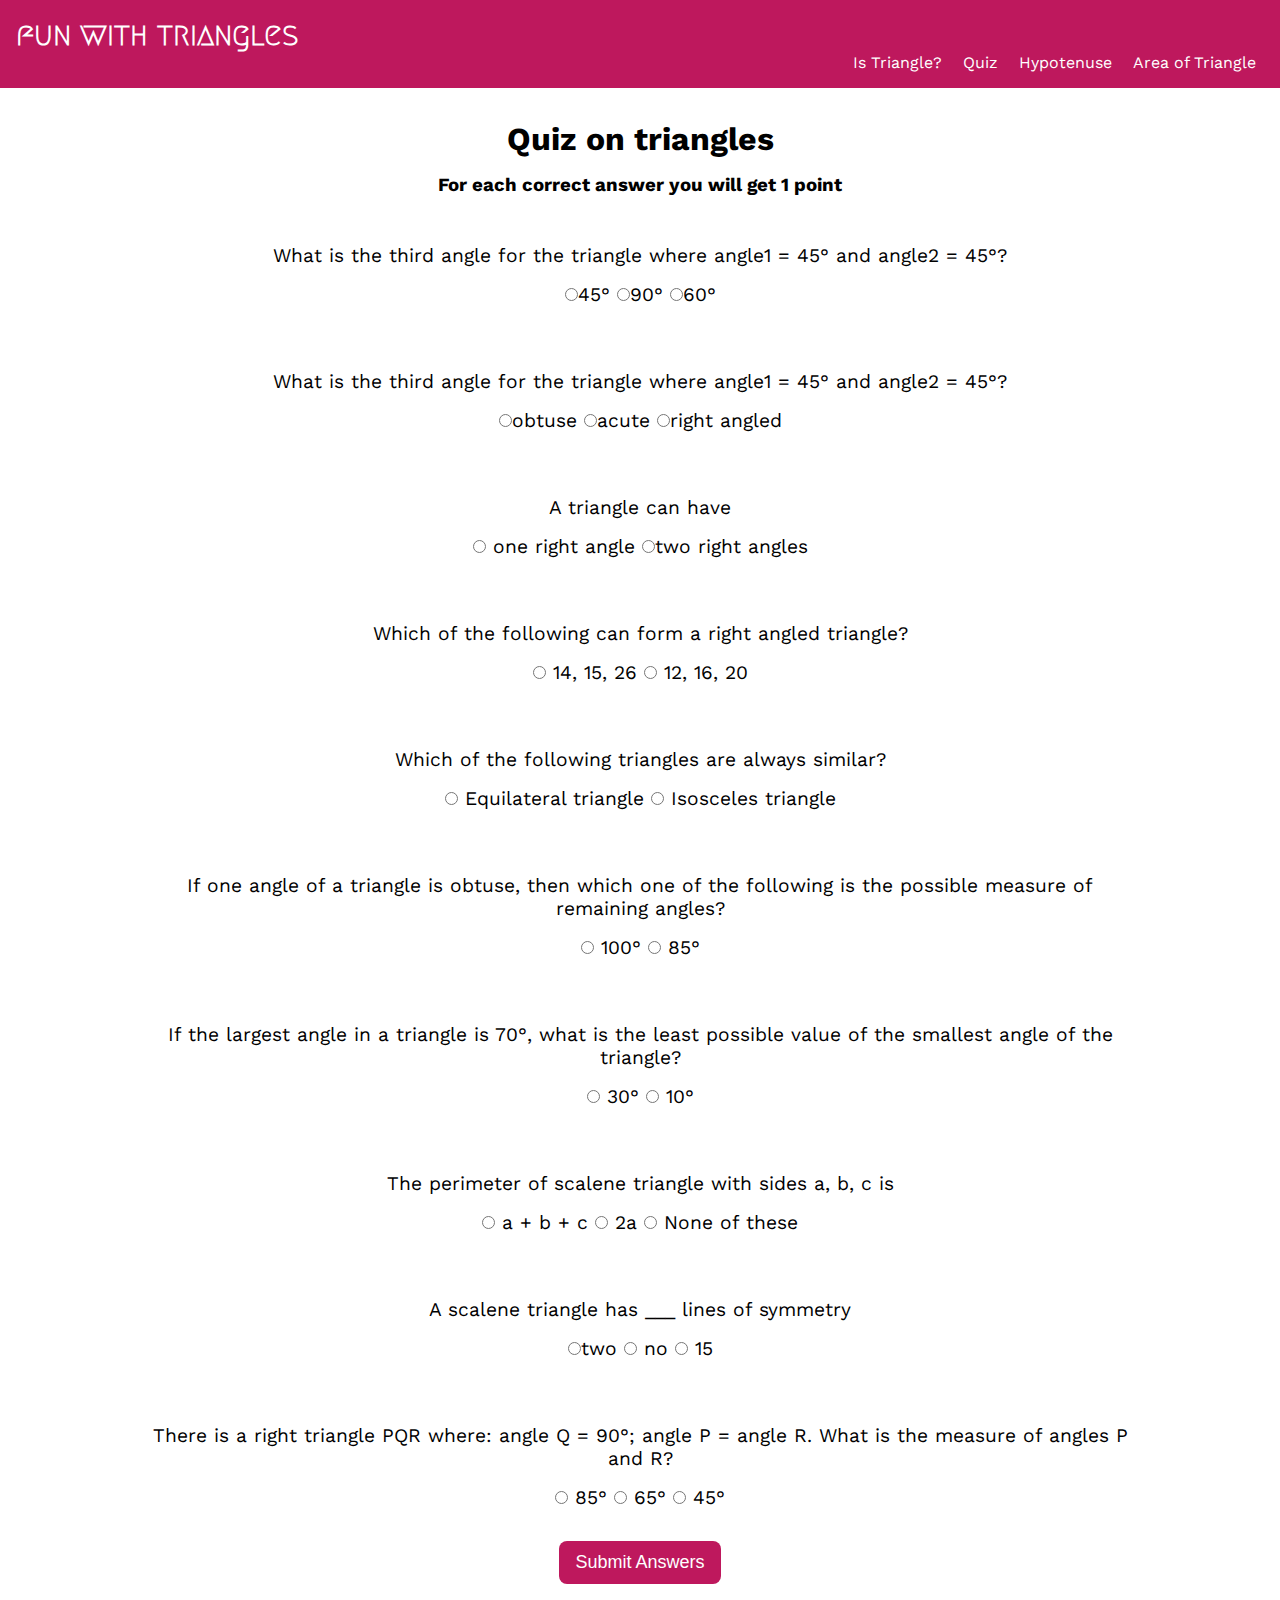
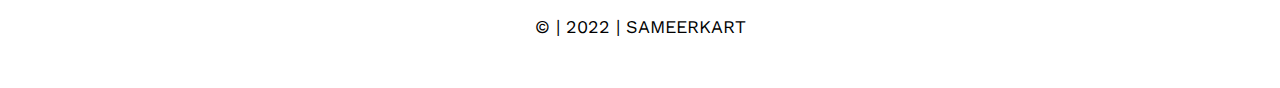
==== index.html @ a7137d58 "all d" ====
<!DOCTYPE html>
<html lang="en">
  <head>
    <meta charset="UTF-8" />
    <meta http-equiv="X-UA-Compatible" content="IE=edge" />
    <meta name="viewport" content="width=device-width, initial-scale=1.0" />
    <title>Quiz on Triangles</title>
    <link
      rel="shortcut icon"
      type="image/x-icon"
      href="https://www.google.com/s2/u/0/favicons?domain=neog.camp"
    />
    <link rel="stylesheet" href="./style.css" />
    <link rel="stylesheet" href="./styles/quiz.css" />
  </head>
  <body>
    <header>
      <h1>fun with triangles</h1>
      <nav>
        <a href="./pages/angles-triangles.html">Is Triangle?</a>
        <a href="/">Quiz</a>
        <a href="./pages/calculate-hypo.html">Hypotenuse</a>
        <a href="./pages/calculate-area.html">Area of Triangle</a>
      </nav>
    </header>
    <main class="quiz-main">
      <h1>Quiz on triangles</h1>
      <h3>For each correct answer you will get 1 point</h3>
      <form class="quiz-form">
        <div class="question-container">
          <p>
            What is the third angle for the triangle where angle1 = 45° and
            angle2 = 45°?
          </p>
          <label><input type="radio" name="question1" value="45°" />45°</label>
          <label><input type="radio" name="question1" value="90°" />90°</label>
          <label><input type="radio" name="question1" value="60°" />60°</label>
        </div>
        <div class="question-container">
          <p>
            What is the third angle for the triangle where angle1 = 45° and
            angle2 = 45°?
          </p>
          <label>
            <input type="radio" name="question2" value="obtuse" />obtuse
          </label>
          <label
            ><input type="radio" name="question2" value="acute" />acute</label
          >
          <label
            ><input type="radio" name="question2" value="right angled" />right
            angled</label
          >
        </div>
        <div class="question-container">
          <p>A triangle can have</p>
          <label>
            <input type="radio" name="question3" value="one right angle" />
            one right angle
          </label>
          <label
            ><input type="radio" name="question3" value="two right angles" />two
            right angles</label
          >
        </div>
        <div class="question-container">
          <p>Which of the following can form a right angled triangle?</p>
          <label>
            <input type="radio" name="question4" value="14, 15, 26" />
            14, 15, 26
          </label>
          <label>
            <input type="radio" name="question4" value="12, 16, 20" />
            12, 16, 20</label
          >
        </div>
        <div class="question-container">
          <p>Which of the following triangles are always similar?</p>
          <label>
            <input type="radio" name="question5" value="Equilateral triangle" />
            Equilateral triangle
          </label>
          <label>
            <input type="radio" name="question5" value="Isosceles triangle" />
            Isosceles triangle</label
          >
        </div>
        <div class="question-container">
          <p>
            If one angle of a triangle is obtuse, then which one of the
            following is the possible measure of remaining angles?
          </p>
          <label>
            <input type="radio" name="question6" value="100°" />
            100°
          </label>
          <label>
            <input type="radio" name="question6" value="85°" />
            85°</label
          >
        </div>

        <div class="question-container">
          <p>
            If the largest angle in a triangle is 70°, what is the least
            possible value of the smallest angle of the triangle?
          </p>
          <label>
            <input type="radio" name="question7" value="30°" />
            30°
          </label>
          <label>
            <input type="radio" name="question7" value="10°" />
            10°
          </label>
        </div>

        <div class="question-container">
          <p>The perimeter of scalene triangle with sides a, b, c is</p>
          <label>
            <input type="radio" name="question8" value="a + b + c" />
            a + b + c
          </label>
          <label>
            <input type="radio" name="question8" value="2a" />
            2a
          </label>
          <label>
            <input type="radio" name="question8" value="None of these" />
            None of these
          </label>
        </div>

        <div class="question-container">
          <p>A scalene triangle has ___ lines of symmetry</p>
          <label>
            <input type="radio" name="question9" value="two" />two
          </label>
          <label>
            <input type="radio" name="question9" value="no" />
            no
          </label>
          <label>
            <input type="radio" name="question9" value="15" />
            15
          </label>
        </div>

        <div class="question-container">
          <p>
            There is a right triangle PQR where: angle Q = 90°; angle P = angle
            R. What is the measure of angles P and R?
          </p>
          <label>
            <input type="radio" name="question10" value="85°" />
            85°
          </label>
          <label>
            <input type="radio" name="question10" value="65°" />
            65°
          </label>
          <label>
            <input type="radio" name="question10" value="45°" />
            45°
          </label>
        </div>
      </form>
      <button class="btn-check" id="submit-answers-btn">Submit Answers</button>
      <h2 class="output"></h2>
    </main>
      <footer>
        <p>© | 2022 | SAMEERKART</p>
        <ul class="footer-list">
          <li>
            <a class="links" href="https://github.com/xxsameerx">Github </a>
             
           
          </li>
          <li>
            <a class="links" href="https://twitter.com/Xx_sameer_">Twitter</a>
             
            </a>
          </li>
  
        <li>
           <a
              class="links"
              href="https://www.linkedin.com/in/mohammad-sameer-abbas-763802243/">Linkedin</a>
              
      
             
            </a>
          </li>
        </ul>
      </footer>
    <script src="./scripts/quiz.js"></script>
  </body>
</html>
---- style.css ----
@import url("https://fonts.googleapis.com/css2?family=Megrim&display=swap");
@import url("https://fonts.googleapis.com/css2?family=Work+Sans:ital,wght@0,300;0,400;0,600;0,700;1,400&display=swap");

* {
  padding: 0;
  margin: 0;
  box-sizing: border-box;
}

:root {
  --primary-color: #be185d;
}

body {
  font-family: "Work Sans", sans-serif;
  text-align: center;
}

a {
  text-decoration: none;
}

li {
  list-style: none;
}

/* Header */

header {
  padding: 1rem;
  background-color: var(--primary-color);
  color: #fff;
}

header h1 {
  font-family: "Megrim", cursive;
  text-align: initial;
}

nav {
  text-align: right;
}

nav > a {
  padding: 0 0.5rem;
}

/* Main */

main {
  margin: 0 0 7rem;
}

main h1 {
  margin: 1rem;
}

/*  Input */

.input-label {
  font-size: larger;
  color: var(--primary-color);
  width: 256px;
}

.input-label p {
  font-size: larger;
  margin: 0.5rem;
}

.input-text {
  font-size: 14px;
  outline: #fff;
  padding: 0.6rem 1rem;
  margin: 1rem;
  border: 2px solid var(--primary-color);
  border-radius: 0.5rem;
  width: 100%;
  max-width: 258px;
}

.btn-check {
  background: var(--primary-color);
  border: none;
  color: #fff;
  padding: 0.7rem 1rem;
  border-radius: 0.5rem;
  font-size: large;
  cursor: pointer;
  outline: #fff;
  margin: 1rem auto;
  display: block;
}

.output {
  font-size: x-large;
  margin: 1rem;
}

/* Footer */

footer {
  text-align: center;
  /* position: absolute;
  bottom: 0;
  left: 0;
  right: 0; */
}

footer p {
  font-size: large;
  text-align: center;
}

.footer-list {
  margin: 1rem;
}

a,
img,
li {
  display: inline;
  color: #fff;
}

img {
  width: 40px;
  padding: 1rem 0.2rem;
}
---- styles/quiz.css ----
.quiz-main {
    margin: 2rem auto;
    width: 90%;
    text-align: center;
  }
  
  .question-container {
    width: 85%;
    margin: 1rem auto;
    font-size: larger;
    padding: 1rem 0;
  }
  
  .question-container p {
    margin: 1rem 0;
  }
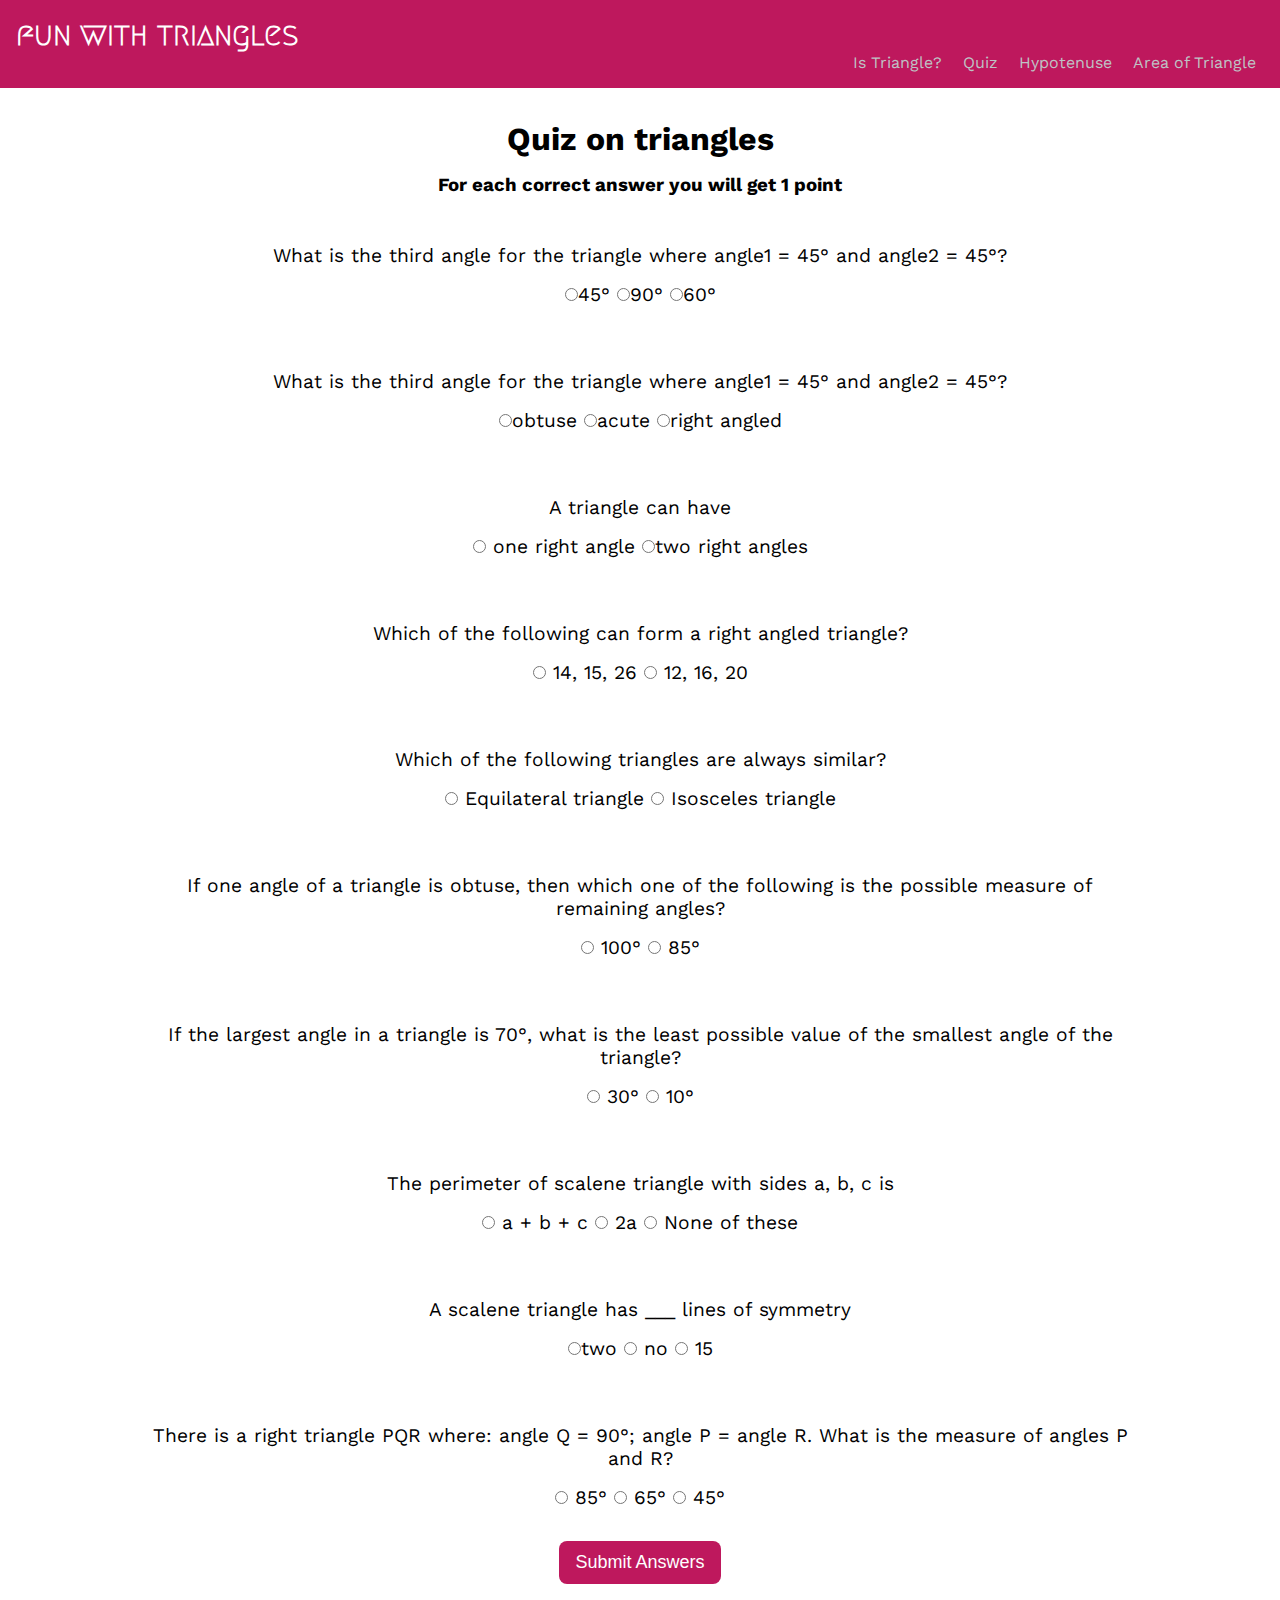
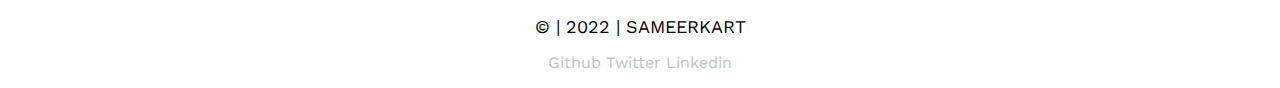
==== commit addbbcd8: "aaa" ====
--- a/index.html
+++ b/index.html
@@ -193,6 +193,6 @@
           </li>
         </ul>
       </footer>
-    <script src="./scripts/quiz.js"></script>
+    <script src="C:\Users\hp\Desktop\TRIANGLE\styles\scripts\quiz.js"></script>
   </body>
 </html>--- a/style.css
+++ b/style.css
@@ -120,7 +120,7 @@
 img,
 li {
   display: inline;
-  color: #fff;
+  color:  #bec3c5;
 }
 
 img {
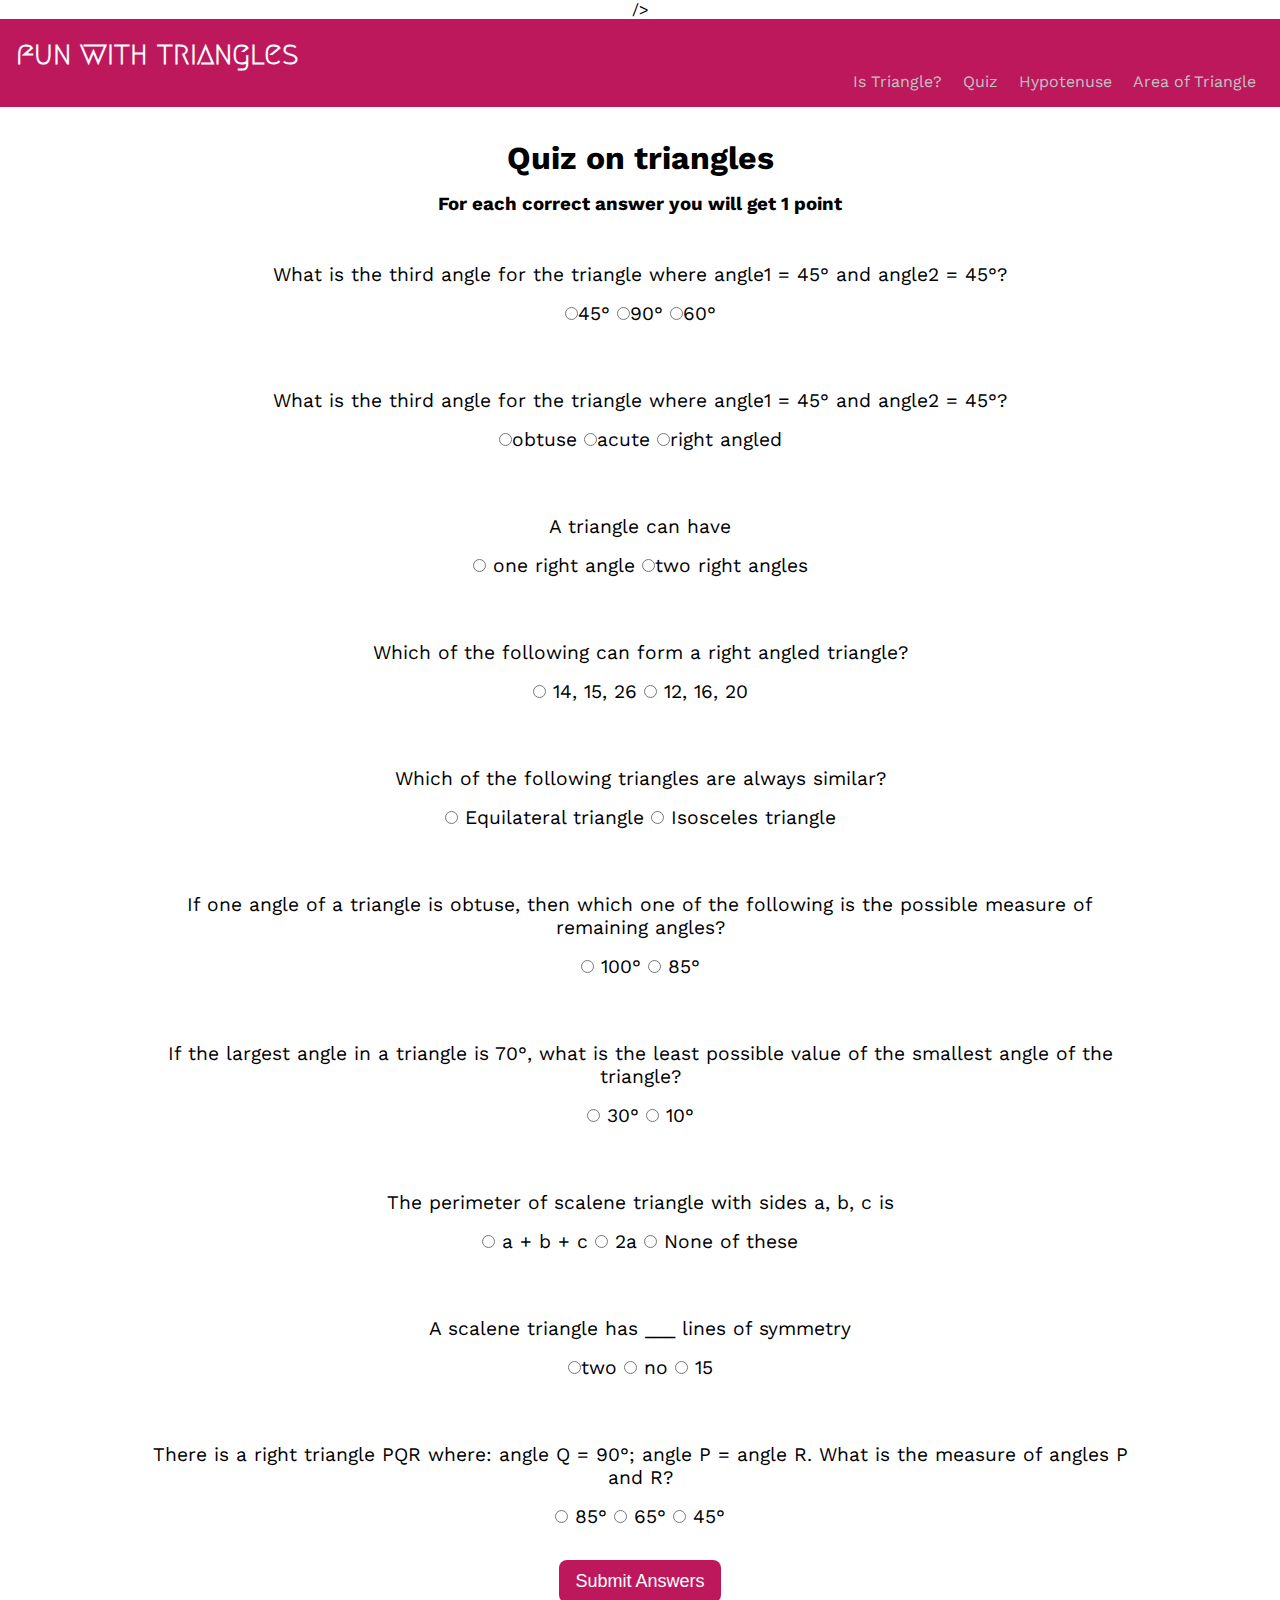
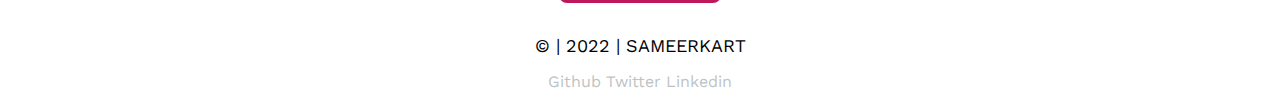
==== commit aef5bef6: "link up" ====
--- a/index.html
+++ b/index.html
@@ -5,10 +5,7 @@
     <meta http-equiv="X-UA-Compatible" content="IE=edge" />
     <meta name="viewport" content="width=device-width, initial-scale=1.0" />
     <title>Quiz on Triangles</title>
-    <link
-      rel="shortcut icon"
-      type="image/x-icon"
-      href="https://www.google.com/s2/u/0/favicons?domain=neog.camp"
+ 
     />
     <link rel="stylesheet" href="./style.css" />
     <link rel="stylesheet" href="./styles/quiz.css" />
@@ -193,6 +190,6 @@
           </li>
         </ul>
       </footer>
-    <script src="C:\Users\hp\Desktop\TRIANGLE\styles\scripts\quiz.js"></script>
+    <script src="styles\scripts\quiz.js"></script>
   </body>
 </html>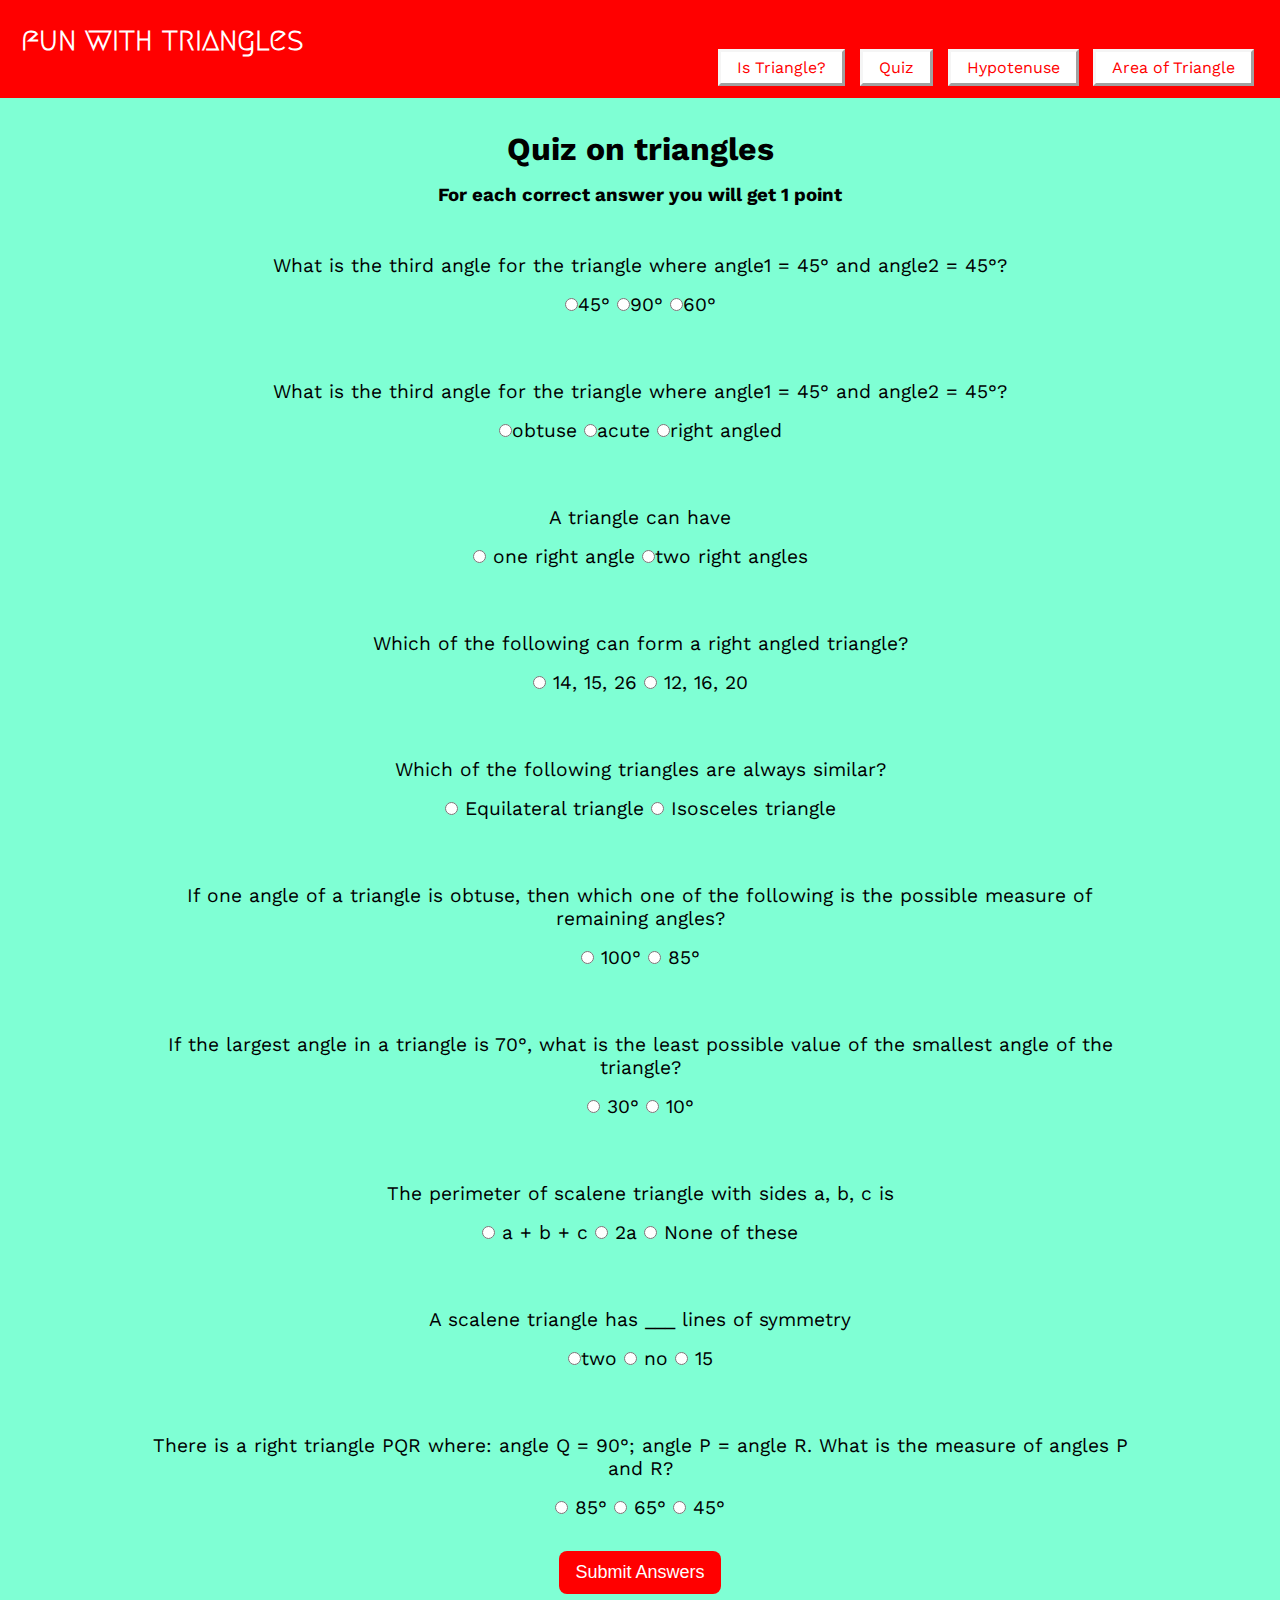
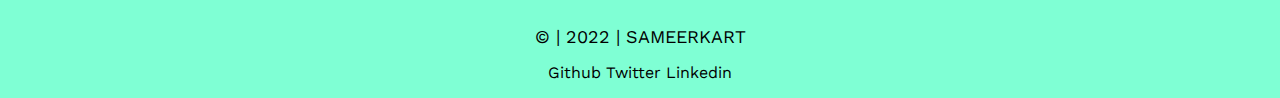
==== commit d711d902: "style update" ====
--- a/index.html
+++ b/index.html
@@ -5,19 +5,17 @@
     <meta http-equiv="X-UA-Compatible" content="IE=edge" />
     <meta name="viewport" content="width=device-width, initial-scale=1.0" />
     <title>Quiz on Triangles</title>
- 
-    />
     <link rel="stylesheet" href="./style.css" />
     <link rel="stylesheet" href="./styles/quiz.css" />
   </head>
   <body>
-    <header>
+    <header class="header">
       <h1>fun with triangles</h1>
-      <nav>
-        <a href="./pages/angles-triangles.html">Is Triangle?</a>
-        <a href="/">Quiz</a>
-        <a href="./pages/calculate-hypo.html">Hypotenuse</a>
-        <a href="./pages/calculate-area.html">Area of Triangle</a>
+      <nav class="navigation">
+        <a class="button" href="./pages/angles-triangles.html">Is Triangle?</a>
+        <a class="button" href="/">Quiz</a>
+        <a class="button" href="./pages/calculate-hypo.html">Hypotenuse</a>
+        <a class="button" href="./pages/calculate-area.html">Area of Triangle</a>
       </nav>
     </header>
     <main class="quiz-main">
@@ -162,30 +160,23 @@
           </label>
         </div>
       </form>
-      <button class="btn-check" id="submit-answers-btn">Submit Answers</button>
+      <button class="btn-check button" id="submit-answers-btn">Submit Answers</button>
       <h2 class="output"></h2>
     </main>
       <footer>
         <p>© | 2022 | SAMEERKART</p>
         <ul class="footer-list">
           <li>
-            <a class="links" href="https://github.com/xxsameerx">Github </a>
-             
-           
+            <a class="links" href="https://github.com/xxsameerx">Github </a>             
           </li>
           <li>
-            <a class="links" href="https://twitter.com/Xx_sameer_">Twitter</a>
-             
+            <a class="links" href="https://twitter.com/Xx_sameer_">Twitter</a>             
             </a>
-          </li>
-  
+          </li> 
         <li>
            <a
               class="links"
-              href="https://www.linkedin.com/in/mohammad-sameer-abbas-763802243/">Linkedin</a>
-              
-      
-             
+              href="https://www.linkedin.com/in/mohammad-sameer-abbas-763802243/">Linkedin</a>                               
             </a>
           </li>
         </ul>
--- a/style.css
+++ b/style.css
@@ -8,12 +8,14 @@
 }
 
 :root {
-  --primary-color: #be185d;
+  --primary-color: red
+  ;
 }
 
 body {
   font-family: "Work Sans", sans-serif;
   text-align: center;
+  background-color: aquamarine;
 }
 
 a {
@@ -59,7 +61,7 @@
 
 .input-label {
   font-size: larger;
-  color: var(--primary-color);
+  color: red;
   width: 256px;
 }
 
@@ -73,14 +75,28 @@
   outline: #fff;
   padding: 0.6rem 1rem;
   margin: 1rem;
-  border: 2px solid var(--primary-color);
+  border: 2px solid red;
   border-radius: 0.5rem;
   width: 100%;
   max-width: 258px;
 }
-
+/* button */
+.button{
+border: 3.5px outset whitesmoke;
+background-color: #fff;
+transition: 0.3s;
+cursor: pointer;
+padding: 0.4rem 1rem;
+margin:0rem 0.3rem;
+color: red;
+}
+.button:hover{
+  background-color: aquamarine;
+  color: #fff;
+  border: 1.7px solid green;
+}
 .btn-check {
-  background: var(--primary-color);
+  background: red;
   border: none;
   color: #fff;
   padding: 0.7rem 1rem;
@@ -101,10 +117,6 @@
 
 footer {
   text-align: center;
-  /* position: absolute;
-  bottom: 0;
-  left: 0;
-  right: 0; */
 }
 
 footer p {
@@ -120,10 +132,14 @@
 img,
 li {
   display: inline;
-  color:  #bec3c5;
+  color:  black;
 }
 
 img {
   width: 40px;
   padding: 1rem 0.2rem;
+}
+
+.header{
+  border: 5px solid red;
 }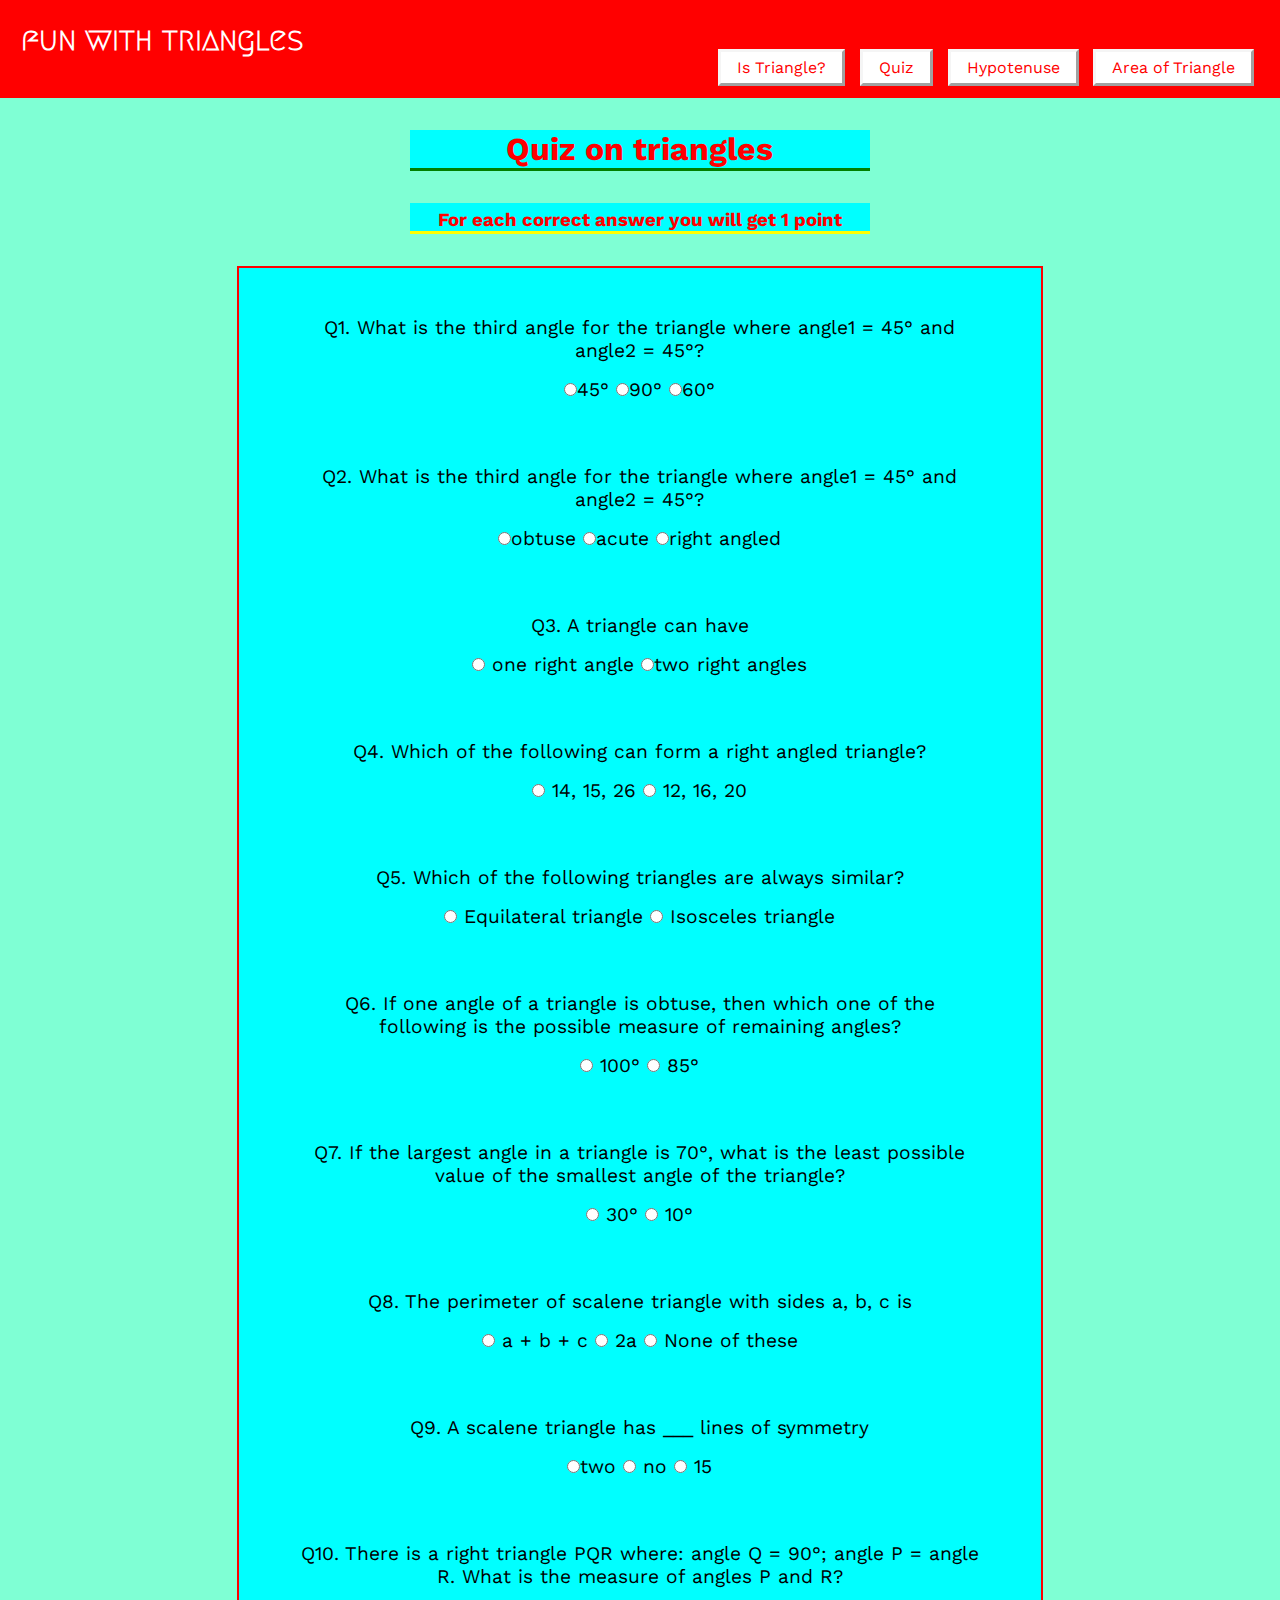
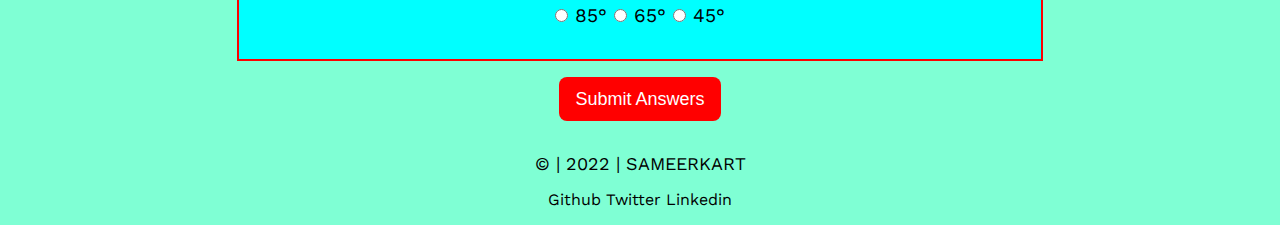
==== commit 8aee38bc: "STYLE UPDATE" ====
--- a/index.html
+++ b/index.html
@@ -19,12 +19,24 @@
       </nav>
     </header>
     <main class="quiz-main">
-      <h1>Quiz on triangles</h1>
-      <h3>For each correct answer you will get 1 point</h3>
-      <form class="quiz-form">
+      <h1 style=" max-width: 40%;
+      margin: auto;
+      border-bottom: 3px solid green; 
+      margin-top: 2rem;
+      background-color:aqua;
+      color: red;
+      margin-bottom: 2rem; padding: rem 1rem;">Quiz on triangles</h1>
+      <h3 style=" max-width: 40%;
+      margin: auto;
+      border-bottom: 3px solid yellow; 
+      margin-top: 2rem;
+      background-color:aqua;
+      color: red;
+      margin-bottom: 2rem; padding: rem 1rem; padding-top: 0.4rem;">For each correct answer you will get 1 point</h3>
+      <form class="quiz-form form-quiz">
         <div class="question-container">
           <p>
-            What is the third angle for the triangle where angle1 = 45° and
+           Q1. What is the third angle for the triangle where angle1 = 45° and
             angle2 = 45°?
           </p>
           <label><input type="radio" name="question1" value="45°" />45°</label>
@@ -33,56 +45,51 @@
         </div>
         <div class="question-container">
           <p>
-            What is the third angle for the triangle where angle1 = 45° and
+           Q2. What is the third angle for the triangle where angle1 = 45° and
             angle2 = 45°?
           </p>
           <label>
             <input type="radio" name="question2" value="obtuse" />obtuse
           </label>
           <label
-            ><input type="radio" name="question2" value="acute" />acute</label
-          >
+            ><input type="radio" name="question2" value="acute" />acute</label>
           <label
             ><input type="radio" name="question2" value="right angled" />right
-            angled</label
-          >
+            angled</label>
         </div>
         <div class="question-container">
-          <p>A triangle can have</p>
+          <p> Q3. A triangle can have</p>
           <label>
             <input type="radio" name="question3" value="one right angle" />
             one right angle
           </label>
           <label
             ><input type="radio" name="question3" value="two right angles" />two
-            right angles</label
-          >
+            right angles</label>
         </div>
         <div class="question-container">
-          <p>Which of the following can form a right angled triangle?</p>
+          <p>Q4. Which of the following can form a right angled triangle?</p>
           <label>
             <input type="radio" name="question4" value="14, 15, 26" />
             14, 15, 26
           </label>
           <label>
             <input type="radio" name="question4" value="12, 16, 20" />
-            12, 16, 20</label
-          >
+            12, 16, 20</label>
         </div>
         <div class="question-container">
-          <p>Which of the following triangles are always similar?</p>
+          <p>Q5. Which of the following triangles are always similar?</p>
           <label>
             <input type="radio" name="question5" value="Equilateral triangle" />
             Equilateral triangle
           </label>
           <label>
             <input type="radio" name="question5" value="Isosceles triangle" />
-            Isosceles triangle</label
-          >
+            Isosceles triangle</label>
         </div>
         <div class="question-container">
           <p>
-            If one angle of a triangle is obtuse, then which one of the
+           Q6. If one angle of a triangle is obtuse, then which one of the
             following is the possible measure of remaining angles?
           </p>
           <label>
@@ -97,7 +104,7 @@
 
         <div class="question-container">
           <p>
-            If the largest angle in a triangle is 70°, what is the least
+           Q7. If the largest angle in a triangle is 70°, what is the least
             possible value of the smallest angle of the triangle?
           </p>
           <label>
@@ -111,7 +118,7 @@
         </div>
 
         <div class="question-container">
-          <p>The perimeter of scalene triangle with sides a, b, c is</p>
+          <p>Q8. The perimeter of scalene triangle with sides a, b, c is</p>
           <label>
             <input type="radio" name="question8" value="a + b + c" />
             a + b + c
@@ -127,7 +134,7 @@
         </div>
 
         <div class="question-container">
-          <p>A scalene triangle has ___ lines of symmetry</p>
+          <p>Q9. A scalene triangle has ___ lines of symmetry</p>
           <label>
             <input type="radio" name="question9" value="two" />two
           </label>
@@ -143,7 +150,7 @@
 
         <div class="question-container">
           <p>
-            There is a right triangle PQR where: angle Q = 90°; angle P = angle
+           Q10.  There is a right triangle PQR where: angle Q = 90°; angle P = angle
             R. What is the measure of angles P and R?
           </p>
           <label>
--- a/style.css
+++ b/style.css
@@ -142,4 +142,25 @@
 
 .header{
   border: 5px solid red;
+}
+.form{
+  border: 2px solid red;
+  max-width: 30%;
+  margin: auto;
+  background-color: aqua;
+}
+.formula-div{
+  max-width: 15%;
+  margin: auto;
+  color: red;
+  margin-top: 1rem;
+  margin-bottom: 3rem;
+  padding: 0.3rem;
+  border: 2px dashed green;
+}
+.form-quiz{
+  border: 2px solid red;
+  max-width: 70%;
+  margin: auto;
+  background-color: aqua;
 }